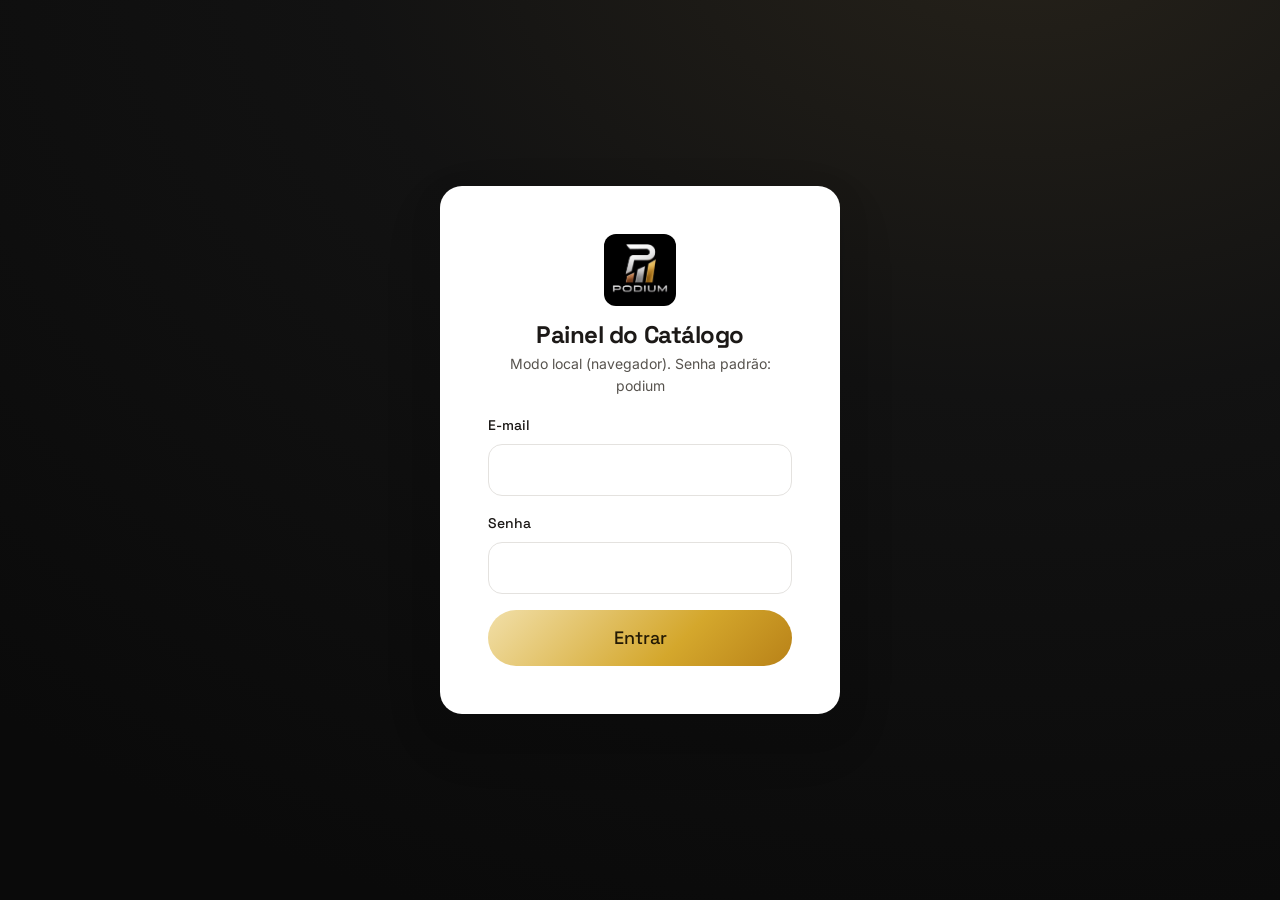
==== admin.html @ 18ede6af "feat(admin): painel de manutencao do catalogo Pagina admin.html (nao indexada) com login, listagem, " ====
<!DOCTYPE html>
<html lang="pt-BR">
  <head>
    <meta charset="UTF-8" />
    <meta name="viewport" content="width=device-width, initial-scale=1" />
    <meta name="robots" content="noindex, nofollow" />
    <title>Painel do Catálogo | Podium Brindes</title>
    <link rel="icon" type="image/jpeg" href="img/logo%20branca.jpeg" />

    <link rel="preconnect" href="https://fonts.googleapis.com" />
    <link rel="preconnect" href="https://fonts.gstatic.com" crossorigin />
    <link
      href="https://fonts.googleapis.com/css2?family=Inter:wght@400;500;600&family=Space+Grotesk:wght@500;600;700&display=swap"
      rel="stylesheet"
    />

    <link rel="stylesheet" href="css/reset.css" />
    <link rel="stylesheet" href="css/tokens.css" />
    <link rel="stylesheet" href="css/base.css" />
    <link rel="stylesheet" href="css/components.css" />
    <link rel="stylesheet" href="css/admin.css" />

    <script type="module" src="js/admin.js"></script>
  </head>
  <body class="admin">
    <!-- ===== Tela de login ===== -->
    <div class="admin-login" id="admin-login">
      <form class="admin-login__card" id="login-form">
        <img src="img/logo%20preta.jpeg" alt="Podium Brindes" width="72" height="72" />
        <h1>Painel do Catálogo</h1>
        <p class="admin-login__mode" id="login-mode"></p>
        <div class="field">
          <label class="field__label" for="login-email">E-mail</label>
          <input id="login-email" name="email" type="email" autocomplete="username" />
        </div>
        <div class="field">
          <label class="field__label" for="login-pass">Senha</label>
          <input id="login-pass" name="password" type="password" autocomplete="current-password" required />
        </div>
        <p class="admin-login__error" id="login-error" role="alert" hidden></p>
        <button class="btn btn--gold btn--lg" type="submit" id="login-btn">Entrar</button>
      </form>
    </div>

    <!-- ===== Painel ===== -->
    <div class="admin-app" id="admin-app" hidden>
      <header class="admin-header">
        <div class="admin-header__brand">
          <img src="img/logo%20preta.jpeg" alt="" width="40" height="40" />
          <div>
            <strong>Painel do Catálogo</strong>
            <span class="admin-badge" id="admin-mode"></span>
          </div>
        </div>
        <div class="admin-header__actions">
          <a class="btn btn--outline" href="index.html" target="_blank" rel="noopener">Ver site</a>
          <button class="btn btn--ghost" id="logout-btn" type="button">Sair</button>
        </div>
      </header>

      <main class="admin-main">
        <div class="admin-toolbar">
          <div>
            <h2>Produtos</h2>
            <p class="admin-count" id="admin-count"></p>
          </div>
          <div class="admin-toolbar__actions">
            <select class="admin-filter" id="admin-filter" aria-label="Filtrar por categoria">
              <option value="todos">Todas as categorias</option>
            </select>
            <button class="btn btn--gold" id="add-btn" type="button">
              <svg viewBox="0 0 24 24" width="18" height="18" fill="none" stroke="currentColor" stroke-width="2"><path d="M12 5v14M5 12h14" stroke-linecap="round"/></svg>
              Adicionar produto
            </button>
          </div>
        </div>

        <div class="admin-grid" id="admin-grid" aria-live="polite"></div>
        <p class="admin-empty" id="admin-empty" hidden>Nenhum produto nesta categoria.</p>
      </main>
    </div>

    <!-- ===== Modal de adicionar/editar ===== -->
    <div class="admin-modal" id="product-form-modal" aria-hidden="true">
      <div class="admin-modal__backdrop" data-close></div>
      <form class="admin-modal__card" id="product-form" role="dialog" aria-modal="true" aria-labelledby="pf-title">
        <button class="admin-modal__close" type="button" aria-label="Fechar" data-close>
          <svg viewBox="0 0 24 24" fill="none" stroke="currentColor" stroke-width="2"><path d="M6 6l12 12M18 6L6 18" stroke-linecap="round"/></svg>
        </button>
        <h2 id="pf-title">Adicionar produto</h2>

        <input type="hidden" name="id" id="pf-id" />

        <div class="field">
          <label class="field__label" for="pf-image">Imagem do produto</label>
          <div class="admin-upload">
            <div class="admin-upload__preview" id="pf-preview">
              <span>Sem imagem</span>
            </div>
            <div class="admin-upload__actions">
              <input type="file" id="pf-image" accept="image/*" hidden />
              <button type="button" class="btn btn--outline" id="pf-image-btn">Anexar imagem</button>
              <button type="button" class="btn btn--ghost" id="pf-image-clear" hidden>Remover</button>
              <p class="admin-hint">JPG/PNG/WebP. É redimensionada automaticamente.</p>
            </div>
          </div>
        </div>

        <div class="field">
          <label class="field__label" for="pf-name">Nome do produto <span class="field__req">*</span></label>
          <input id="pf-name" name="name" type="text" required />
        </div>

        <div class="field">
          <label class="field__label" for="pf-category">Nicho / categoria <span class="field__req">*</span></label>
          <select id="pf-category" name="category" required></select>
        </div>

        <div class="field">
          <label class="field__label" for="pf-description">Descrição</label>
          <textarea id="pf-description" name="description" rows="4"></textarea>
        </div>

        <label class="admin-check">
          <input type="checkbox" id="pf-featured" name="featured" />
          <span>Marcar como destaque</span>
        </label>

        <p class="admin-modal__error" id="pf-error" role="alert" hidden></p>

        <div class="admin-modal__foot">
          <button type="button" class="btn btn--outline" data-close>Cancelar</button>
          <button type="submit" class="btn btn--gold" id="pf-save">Salvar produto</button>
        </div>
      </form>
    </div>

    <!-- ===== Confirmação de exclusão ===== -->
    <div class="admin-modal admin-modal--sm" id="delete-modal" aria-hidden="true">
      <div class="admin-modal__backdrop" data-close-del></div>
      <div class="admin-modal__card" role="alertdialog" aria-modal="true" aria-labelledby="del-title">
        <h2 id="del-title">Excluir produto</h2>
        <p id="del-text">Tem certeza que deseja excluir este produto? Esta ação não pode ser desfeita.</p>
        <div class="admin-modal__foot">
          <button type="button" class="btn btn--outline" data-close-del>Cancelar</button>
          <button type="button" class="btn btn--danger" id="del-confirm">Excluir</button>
        </div>
      </div>
    </div>

    <div class="admin-toast" id="admin-toast" role="status" aria-live="polite" hidden></div>
  </body>
</html>
---- css/tokens.css ----
/* ============================================================
   tokens.css — Design tokens (single source of truth)
   Trocar cores/tema/espaçamento aqui, não nos componentes.
   ============================================================ */

:root {
  /* ---- Cores base (tema híbrido) ---- */
  --graphite-950: #0a0a0a;
  --graphite-900: #121212;
  --graphite-850: #181818;
  --graphite-800: #1f1f1f;
  --graphite-700: #2b2b2b;
  --graphite-600: #3a3a3a;

  --paper: #ffffff;
  --paper-50: #f7f7f6;
  --paper-100: #f0efed;
  --paper-200: #e4e2df;
  --paper-300: #d6d3d1;

  --ink-900: #0c0a09;
  --ink-800: #1c1917;
  --ink-600: #44403c;
  --ink-500: #57534e;
  --ink-400: #78716c;

  /* ---- Acentos metálicos (medalha) ---- */
  --gold: #d4a72c;          /* ouro metálico decorativo (fundo escuro) */
  --gold-cta: #a16207;      /* ouro WCAG-safe para CTA em fundo claro */
  --gold-cta-hover: #854d0e;
  --gold-soft: #f5e6b8;
  --silver: #c7c7c7;
  --silver-light: #e8e8e8;
  --bronze: #b06a3b;

  /* ---- Papéis semânticos ---- */
  --bg: var(--paper);
  --bg-alt: var(--paper-50);
  --surface: var(--paper);
  --surface-dark: var(--graphite-900);
  --text: var(--ink-800);
  --text-muted: var(--ink-500);
  --text-on-dark: #f5f4f2;
  --text-on-dark-muted: #a8a29e;
  --border: var(--paper-200);
  --border-dark: rgba(255, 255, 255, 0.1);
  --accent: var(--gold-cta);
  --accent-hover: var(--gold-cta-hover);
  --ring: var(--gold-cta);
  --danger: #dc2626;
  --success: #16a34a;

  /* Gradientes metálicos */
  --grad-metal: linear-gradient(135deg, #f5e6b8 0%, #d4a72c 35%, #a16207 70%, #d4a72c 100%);
  --grad-silver: linear-gradient(135deg, #ffffff 0%, #c7c7c7 45%, #8a8a8a 100%);
  --grad-dark-hero: radial-gradient(120% 120% at 80% -10%, #26221a 0%, #121212 45%, #0a0a0a 100%);

  /* ---- Tipografia ---- */
  --font-display: 'Space Grotesk', system-ui, -apple-system, sans-serif;
  --font-body: 'Inter', system-ui, -apple-system, 'Segoe UI', sans-serif;

  --fs-xs: 0.75rem;
  --fs-sm: 0.875rem;
  --fs-base: 1rem;
  --fs-md: 1.125rem;
  --fs-lg: clamp(1.25rem, 1.1rem + 0.7vw, 1.5rem);
  --fs-xl: clamp(1.5rem, 1.2rem + 1.4vw, 2.125rem);
  --fs-2xl: clamp(2rem, 1.5rem + 2.4vw, 3.25rem);
  --fs-3xl: clamp(2.5rem, 1.7rem + 3.8vw, 4.5rem);

  --fw-light: 300;
  --fw-normal: 400;
  --fw-medium: 500;
  --fw-semibold: 600;
  --fw-bold: 700;

  --lh-tight: 1.1;
  --lh-snug: 1.3;
  --lh-normal: 1.6;

  /* ---- Espaçamento (escala 4/8) ---- */
  --sp-1: 0.25rem;
  --sp-2: 0.5rem;
  --sp-3: 0.75rem;
  --sp-4: 1rem;
  --sp-5: 1.5rem;
  --sp-6: 2rem;
  --sp-7: 3rem;
  --sp-8: 4rem;
  --sp-9: 6rem;
  --sp-10: 8rem;

  --section-y: clamp(4rem, 3rem + 5vw, 7rem);

  /* ---- Layout ---- */
  --container: 1200px;
  --container-narrow: 820px;
  --gutter: clamp(1.25rem, 4vw, 2.5rem);

  /* ---- Raios ---- */
  --r-sm: 8px;
  --r-md: 14px;
  --r-lg: 22px;
  --r-full: 999px;

  /* ---- Sombras ---- */
  --shadow-sm: 0 1px 2px rgba(12, 10, 9, 0.06), 0 1px 3px rgba(12, 10, 9, 0.08);
  --shadow-md: 0 4px 12px rgba(12, 10, 9, 0.08), 0 8px 24px rgba(12, 10, 9, 0.06);
  --shadow-lg: 0 12px 32px rgba(12, 10, 9, 0.12), 0 24px 60px rgba(12, 10, 9, 0.1);
  --shadow-gold: 0 8px 24px rgba(161, 98, 7, 0.28);

  /* ---- Motion ---- */
  --ease-out: cubic-bezier(0.22, 1, 0.36, 1);
  --ease-in-out: cubic-bezier(0.65, 0, 0.35, 1);
  --dur-fast: 160ms;
  --dur-mid: 260ms;
  --dur-slow: 420ms;

  /* ---- z-index ---- */
  --z-base: 1;
  --z-catalog-sticky: 20;
  --z-header: 100;
  --z-menu: 200;
  --z-overlay: 300;
}
---- css/base.css ----
/* ============================================================
   base.css — Elementos, tipografia, container, utilitários
   ============================================================ */

body {
  font-family: var(--font-body);
  font-size: var(--fs-base);
  font-weight: var(--fw-normal);
  line-height: var(--lh-normal);
  color: var(--text);
  background: var(--bg);
}

h1,
h2,
h3,
h4 {
  font-family: var(--font-display);
  font-weight: var(--fw-bold);
  line-height: var(--lh-tight);
  letter-spacing: -0.02em;
  color: inherit;
}

h1 {
  font-size: var(--fs-3xl);
}
h2 {
  font-size: var(--fs-2xl);
}
h3 {
  font-size: var(--fs-lg);
  letter-spacing: -0.01em;
}

p {
  max-width: 65ch;
}

strong {
  font-weight: var(--fw-semibold);
}

/* ---- Container ---- */
.container {
  width: 100%;
  max-width: var(--container);
  margin-inline: auto;
  padding-inline: var(--gutter);
}

.container--narrow {
  max-width: var(--container-narrow);
}

/* ---- Section shell ---- */
.section {
  padding-block: var(--section-y);
}

.section--dark {
  background: var(--surface-dark);
  color: var(--text-on-dark);
}

/* ---- Eyebrow / kicker ---- */
.eyebrow {
  display: inline-flex;
  align-items: center;
  gap: var(--sp-2);
  font-family: var(--font-display);
  font-size: var(--fs-sm);
  font-weight: var(--fw-medium);
  letter-spacing: 0.14em;
  text-transform: uppercase;
  color: var(--accent);
}

.section--dark .eyebrow {
  color: var(--gold);
}

/* ---- Section header ---- */
.section-head {
  max-width: 60ch;
  margin-bottom: var(--sp-7);
}

.section-head p {
  margin-top: var(--sp-4);
  color: var(--text-muted);
  font-size: var(--fs-md);
}

.section--dark .section-head p {
  color: var(--text-on-dark-muted);
}

.section-head--center {
  margin-inline: auto;
  text-align: center;
}

.section-head--center p {
  margin-inline: auto;
}

/* ---- Metallic text ---- */
.text-metal {
  background: var(--grad-metal);
  -webkit-background-clip: text;
  background-clip: text;
  color: transparent;
}

/* ---- Utilities ---- */
.visually-hidden {
  position: absolute;
  width: 1px;
  height: 1px;
  padding: 0;
  margin: -1px;
  overflow: hidden;
  clip: rect(0, 0, 0, 0);
  white-space: nowrap;
  border: 0;
}

.skip-link {
  position: absolute;
  left: var(--sp-4);
  top: -100px;
  z-index: var(--z-overlay);
  padding: var(--sp-3) var(--sp-5);
  background: var(--ink-900);
  color: #fff;
  border-radius: var(--r-sm);
  transition: top var(--dur-fast) var(--ease-out);
}

.skip-link:focus {
  top: var(--sp-4);
}

:where(a, button, input, select, textarea):focus-visible {
  outline: 3px solid var(--ring);
  outline-offset: 2px;
  border-radius: var(--r-sm);
}

.no-scroll {
  overflow: hidden;
}
---- css/components.css ----
/* ============================================================
   components.css — Botões, cards, chips, form controls, badges
   ============================================================ */

/* ---------- Botões ---------- */
.btn {
  --btn-bg: var(--accent);
  --btn-fg: #fff;
  display: inline-flex;
  align-items: center;
  justify-content: center;
  gap: var(--sp-2);
  min-height: 48px;
  padding: 0.85rem 1.6rem;
  font-family: var(--font-display);
  font-size: var(--fs-base);
  font-weight: var(--fw-medium);
  line-height: 1;
  color: var(--btn-fg);
  background: var(--btn-bg);
  border-radius: var(--r-full);
  transition: transform var(--dur-fast) var(--ease-out),
    box-shadow var(--dur-mid) var(--ease-out), background var(--dur-fast) var(--ease-out);
  will-change: transform;
}

.btn svg {
  width: 1.15em;
  height: 1.15em;
}

.btn:hover {
  background: var(--accent-hover);
  box-shadow: var(--shadow-gold);
  transform: translateY(-2px);
}

.btn:active {
  transform: translateY(0);
}

.btn--lg {
  min-height: 56px;
  padding: 1.05rem 2rem;
  font-size: var(--fs-md);
}

.btn--gold {
  --btn-bg: var(--grad-metal);
  --btn-fg: #241a04;
  background-size: 200% 200%;
  background-position: 0% 50%;
  transition: transform var(--dur-fast) var(--ease-out),
    box-shadow var(--dur-mid) var(--ease-out), background-position var(--dur-slow) var(--ease-out);
}

.btn--gold:hover {
  background: var(--grad-metal);
  background-size: 200% 200%;
  background-position: 100% 50%;
  box-shadow: 0 10px 30px rgba(212, 167, 44, 0.35);
}

.btn--outline {
  --btn-bg: transparent;
  --btn-fg: var(--text);
  border: 1.5px solid var(--border);
}

.btn--outline:hover {
  --btn-fg: var(--accent);
  background: transparent;
  border-color: var(--accent);
  box-shadow: none;
}

.section--dark .btn--outline {
  --btn-fg: #fff;
  border-color: rgba(255, 255, 255, 0.25);
}

.section--dark .btn--outline:hover {
  --btn-fg: var(--gold);
  border-color: var(--gold);
}

/* Botão sólido preto com borda e texto dourado (sem efeito transparente) */
.btn--gold-outline {
  --btn-bg: var(--graphite-850);
  --btn-fg: var(--gold);
  border: 1.5px solid var(--gold);
}

.btn--gold-outline:hover {
  background: var(--gold);
  color: var(--graphite-950);
  border-color: var(--gold);
  box-shadow: 0 8px 22px rgba(212, 167, 44, 0.28);
}

.btn--danger {
  --btn-bg: var(--danger);
  --btn-fg: #fff;
}

.btn--danger:hover {
  background: #b91c1c;
  box-shadow: none;
}

.btn--ghost {
  --btn-bg: transparent;
  --btn-fg: var(--text);
  min-height: auto;
  padding: 0.4rem 0;
}

.btn--ghost:hover {
  background: transparent;
  box-shadow: none;
  transform: none;
  color: var(--accent);
}

/* Link com seta */
.link-arrow {
  display: inline-flex;
  align-items: center;
  gap: var(--sp-2);
  font-family: var(--font-display);
  font-weight: var(--fw-medium);
  color: var(--accent);
}

.link-arrow svg {
  width: 1em;
  height: 1em;
  transition: transform var(--dur-fast) var(--ease-out);
}

.link-arrow:hover svg {
  transform: translateX(4px);
}

/* ---------- Card genérico ---------- */
.card {
  background: var(--surface);
  border: 1px solid var(--border);
  border-radius: var(--r-lg);
  box-shadow: var(--shadow-sm);
}

/* ---------- Product card (botão: foto + nome) ---------- */
.product-card {
  position: relative;
  display: flex;
  flex-direction: column;
  overflow: hidden;
  width: 100%;
  text-align: left;
  font: inherit;
  color: inherit;
  cursor: pointer;
  background: var(--surface);
  border: 1px solid var(--border);
  border-radius: var(--r-lg);
  box-shadow: var(--shadow-sm);
  transition: transform var(--dur-mid) var(--ease-out),
    box-shadow var(--dur-mid) var(--ease-out), border-color var(--dur-mid) var(--ease-out);
  animation: cardIn 0.5s var(--ease-out) both;
  animation-delay: calc(var(--i, 0) * 70ms);
}

.product-card:hover {
  transform: translateY(-6px);
  box-shadow: var(--shadow-lg);
  border-color: var(--gold);
}

/* Brilho metálico varrendo (bento hover, vanilla) */
.product-card::after {
  content: '';
  position: absolute;
  inset: 0;
  background: linear-gradient(
    115deg,
    transparent 30%,
    rgba(212, 167, 44, 0.14) 48%,
    transparent 66%
  );
  transform: translateX(-120%);
  transition: transform var(--dur-slow) var(--ease-out);
  pointer-events: none;
}

.product-card:hover::after {
  transform: translateX(120%);
}

.product-card__media {
  position: relative;
  display: block;
  aspect-ratio: 4 / 3;
  background: var(--paper-100);
  overflow: hidden;
}

.product-card__media img {
  width: 100%;
  height: 100%;
  object-fit: cover;
  transition: transform var(--dur-slow) var(--ease-out);
}

.product-card:hover .product-card__media img {
  transform: scale(1.06);
}

.product-card__cat {
  position: absolute;
  top: var(--sp-3);
  left: var(--sp-3);
  padding: 0.3rem 0.75rem;
  font-family: var(--font-display);
  font-size: var(--fs-xs);
  font-weight: var(--fw-medium);
  letter-spacing: 0.04em;
  color: var(--text-on-dark);
  background: rgba(10, 10, 10, 0.72);
  backdrop-filter: blur(6px);
  border-radius: var(--r-full);
}

.product-card__body {
  display: flex;
  align-items: center;
  justify-content: space-between;
  gap: var(--sp-3);
  padding: var(--sp-5);
}

.product-card__title {
  font-family: var(--font-display);
  font-size: var(--fs-md);
  font-weight: var(--fw-semibold);
}

.product-card__more {
  display: inline-flex;
  align-items: center;
  gap: var(--sp-2);
  font-family: var(--font-display);
  font-size: var(--fs-sm);
  font-weight: var(--fw-medium);
  color: var(--accent);
  white-space: nowrap;
}

.product-card__more svg {
  width: 1em;
  height: 1em;
  transition: transform var(--dur-fast) var(--ease-out);
}

.product-card:hover .product-card__more svg {
  transform: translateX(4px);
}

/* ---------- Paginação ---------- */
.pagination {
  display: flex;
  flex-wrap: wrap;
  justify-content: center;
  align-items: center;
  gap: var(--sp-2);
  margin-top: var(--sp-7);
}

.pagination[hidden] {
  display: none;
}

.pager__btn {
  min-width: 44px;
  min-height: 44px;
  padding: 0 0.75rem;
  display: inline-flex;
  align-items: center;
  justify-content: center;
  font-family: var(--font-display);
  font-weight: var(--fw-medium);
  color: var(--text);
  background: var(--surface);
  border: 1.5px solid var(--border);
  border-radius: var(--r-md);
  transition: color var(--dur-fast) var(--ease-out),
    border-color var(--dur-fast) var(--ease-out), background var(--dur-fast) var(--ease-out);
}

.pager__btn svg {
  width: 18px;
  height: 18px;
}

.pager__btn:hover:not(:disabled):not(.is-current) {
  border-color: var(--ink-400);
}

.pager__btn.is-current {
  color: #fff;
  background: var(--ink-900);
  border-color: var(--ink-900);
}

.pager__btn:disabled {
  opacity: 0.4;
  cursor: not-allowed;
}

/* ---------- Modal de produto (mini página) ---------- */
.pmodal {
  position: fixed;
  inset: 0;
  z-index: var(--z-overlay);
  display: none;
}

.pmodal.open {
  display: flex;
  align-items: center;
  justify-content: center;
  padding: var(--sp-4);
}

.pmodal__backdrop {
  position: fixed;
  inset: 0;
  background: rgba(10, 10, 10, 0.62);
  backdrop-filter: blur(4px);
  animation: fadeIn var(--dur-mid) var(--ease-out);
}

.pmodal__dialog {
  position: relative;
  z-index: 1;
  width: min(760px, 100%);
  max-height: calc(100dvh - 2rem);
  overflow: auto;
  background: var(--surface);
  border-radius: var(--r-lg);
  box-shadow: var(--shadow-lg);
  display: grid;
  grid-template-columns: 0.95fr 1.05fr;
  animation: modalIn var(--dur-slow) var(--ease-out);
}

.pmodal__close {
  position: absolute;
  top: var(--sp-3);
  right: var(--sp-3);
  z-index: 2;
  width: 40px;
  height: 40px;
  display: inline-flex;
  align-items: center;
  justify-content: center;
  color: #fff;
  background: rgba(10, 10, 10, 0.6);
  border-radius: var(--r-full);
  transition: background var(--dur-fast) var(--ease-out);
}

.pmodal__close:hover {
  background: rgba(10, 10, 10, 0.85);
}

.pmodal__close svg {
  width: 20px;
  height: 20px;
}

.pmodal__media {
  position: relative;
  background: var(--paper-100);
  min-height: 260px;
}

.pmodal__media img {
  width: 100%;
  height: 100%;
  object-fit: cover;
}

.pmodal__cat {
  position: absolute;
  top: var(--sp-3);
  left: var(--sp-3);
  padding: 0.3rem 0.75rem;
  font-family: var(--font-display);
  font-size: var(--fs-xs);
  font-weight: var(--fw-medium);
  color: var(--text-on-dark);
  background: rgba(10, 10, 10, 0.72);
  border-radius: var(--r-full);
}

.pmodal__body {
  display: flex;
  flex-direction: column;
  gap: var(--sp-4);
  padding: var(--sp-6);
}

.pmodal__title {
  font-family: var(--font-display);
  font-size: var(--fs-xl);
}

.pmodal__desc {
  color: var(--text-muted);
  margin: 0;
}

.pmodal__specs {
  display: grid;
  grid-template-columns: auto 1fr;
  gap: 0.4rem 0.9rem;
  font-size: var(--fs-sm);
  margin: 0;
}

.pmodal__specs[hidden] {
  display: none;
}

.pmodal__specs dt {
  font-family: var(--font-display);
  font-weight: var(--fw-semibold);
  color: var(--text);
}

.pmodal__specs dd {
  color: var(--text-muted);
  margin: 0;
}

.pmodal__cta {
  align-self: flex-start;
  margin-top: var(--sp-2);
}

@media (max-width: 640px) {
  .pmodal__dialog {
    grid-template-columns: 1fr;
  }
  .pmodal__media {
    aspect-ratio: 4 / 3;
    min-height: 0;
  }
}

/* ---------- Filter chips ---------- */
.filter-bar {
  display: flex;
  gap: var(--sp-3);
  overflow-x: auto;
  scroll-snap-type: x proximity;
  padding-block: var(--sp-2);
  margin-inline: calc(var(--gutter) * -1);
  padding-inline: var(--gutter);
  -ms-overflow-style: none;
  scrollbar-width: none;
}

.filter-bar::-webkit-scrollbar {
  display: none;
}

.chip {
  flex: 0 0 auto;
  scroll-snap-align: start;
  min-height: 44px;
  padding: 0.6rem 1.15rem;
  font-family: var(--font-display);
  font-size: var(--fs-sm);
  font-weight: var(--fw-medium);
  color: var(--text-muted);
  background: var(--paper-50);
  border: 1.5px solid var(--border);
  border-radius: var(--r-full);
  white-space: nowrap;
  transition: color var(--dur-fast) var(--ease-out),
    border-color var(--dur-fast) var(--ease-out), background var(--dur-fast) var(--ease-out);
}

.chip:hover {
  color: var(--text);
  border-color: var(--ink-400);
}

.chip[aria-pressed='true'] {
  color: #fff;
  background: var(--ink-900);
  border-color: var(--ink-900);
}

/* ---------- Form ---------- */
.field {
  display: flex;
  flex-direction: column;
  gap: var(--sp-2);
}

.field__label {
  font-family: var(--font-display);
  font-size: var(--fs-sm);
  font-weight: var(--fw-medium);
  color: var(--text);
}

.field__req {
  color: var(--accent);
}

.field input,
.field select,
.field textarea {
  width: 100%;
  min-height: 48px;
  padding: 0.75rem 1rem;
  font-size: var(--fs-base);
  color: var(--text);
  background: var(--surface);
  border: 1.5px solid var(--border);
  border-radius: var(--r-md);
  transition: border-color var(--dur-fast) var(--ease-out),
    box-shadow var(--dur-fast) var(--ease-out);
}

.field textarea {
  min-height: 120px;
  resize: vertical;
}

.field input:focus,
.field select:focus,
.field textarea:focus {
  outline: none;
  border-color: var(--accent);
  box-shadow: 0 0 0 3px rgba(161, 98, 7, 0.15);
}

.field input:user-invalid,
.field select:user-invalid,
.field textarea:user-invalid {
  border-color: var(--danger);
}

.field__error {
  min-height: 1.1em;
  font-size: var(--fs-xs);
  color: var(--danger);
}

/* ---------- Badge / pill ---------- */
.pill {
  display: inline-flex;
  align-items: center;
  gap: var(--sp-2);
  padding: 0.3rem 0.85rem;
  font-size: var(--fs-xs);
  font-weight: var(--fw-medium);
  border-radius: var(--r-full);
  background: var(--paper-100);
  color: var(--text-muted);
}

/* ---------- Empty state ---------- */
.empty-state {
  grid-column: 1 / -1;
  text-align: center;
  padding: var(--sp-8) var(--sp-4);
  color: var(--text-muted);
}

.empty-state svg {
  width: 40px;
  height: 40px;
  margin: 0 auto var(--sp-4);
  color: var(--ink-400);
}
---- css/admin.css ----
/* ============================================================
   admin.css — Painel de manutenção do catálogo
   ============================================================ */

body.admin {
  background: var(--paper-50);
  color: var(--text);
}

/* ---------- Login ---------- */
.admin-login {
  min-height: 100dvh;
  display: grid;
  place-items: center;
  padding: var(--sp-5);
  background: var(--grad-dark-hero);
}

.admin-login__card {
  width: min(400px, 100%);
  display: flex;
  flex-direction: column;
  gap: var(--sp-4);
  padding: var(--sp-7);
  background: var(--surface);
  border-radius: var(--r-lg);
  box-shadow: var(--shadow-lg);
  text-align: center;
}

.admin-login__card img {
  width: 72px;
  height: 72px;
  border-radius: 12px;
  margin: 0 auto;
}

.admin-login__card h1 {
  font-size: var(--fs-lg);
}

.admin-login__mode {
  font-size: var(--fs-sm);
  color: var(--text-muted);
  margin-top: calc(var(--sp-3) * -1);
}

.admin-login__card .field {
  text-align: left;
}

.admin-login__error {
  color: var(--danger);
  font-size: var(--fs-sm);
}

/* ---------- Header ---------- */
.admin-header {
  position: sticky;
  top: 0;
  z-index: var(--z-header);
  display: flex;
  align-items: center;
  justify-content: space-between;
  gap: var(--sp-4);
  padding: var(--sp-4) var(--gutter);
  background: var(--surface);
  border-bottom: 1px solid var(--border);
}

.admin-header__brand {
  display: flex;
  align-items: center;
  gap: var(--sp-3);
  font-family: var(--font-display);
}

.admin-header__brand img {
  width: 40px;
  height: 40px;
  border-radius: 8px;
}

.admin-header__brand div {
  display: flex;
  flex-direction: column;
  line-height: 1.2;
}

.admin-badge {
  font-size: var(--fs-xs);
  font-weight: var(--fw-medium);
  color: var(--gold-cta);
}

.admin-header__actions {
  display: flex;
  align-items: center;
  gap: var(--sp-3);
}

/* ---------- Main / toolbar ---------- */
.admin-main {
  max-width: 1100px;
  margin-inline: auto;
  padding: var(--sp-6) var(--gutter) var(--sp-9);
}

.admin-toolbar {
  display: flex;
  align-items: flex-end;
  justify-content: space-between;
  gap: var(--sp-4);
  flex-wrap: wrap;
  margin-bottom: var(--sp-6);
}

.admin-toolbar h2 {
  font-size: var(--fs-xl);
}

.admin-count {
  color: var(--text-muted);
  font-size: var(--fs-sm);
}

.admin-toolbar__actions {
  display: flex;
  gap: var(--sp-3);
  flex-wrap: wrap;
}

.admin-filter {
  min-height: 48px;
  padding: 0 1rem;
  border: 1.5px solid var(--border);
  border-radius: var(--r-md);
  background: var(--surface);
}

/* ---------- Grid de produtos ---------- */
.admin-grid {
  display: grid;
  grid-template-columns: repeat(auto-fill, minmax(min(100%, 260px), 1fr));
  gap: var(--sp-5);
}

.admin-empty {
  text-align: center;
  color: var(--text-muted);
  padding: var(--sp-8);
}

.admin-card {
  display: flex;
  flex-direction: column;
  background: var(--surface);
  border: 1px solid var(--border);
  border-radius: var(--r-lg);
  overflow: hidden;
  box-shadow: var(--shadow-sm);
}

.admin-card__media {
  position: relative;
  aspect-ratio: 4 / 3;
  background: var(--paper-100);
}

.admin-card__media img {
  width: 100%;
  height: 100%;
  object-fit: cover;
}

.admin-card__noimg {
  display: grid;
  place-items: center;
  height: 100%;
  color: var(--ink-400);
  font-size: var(--fs-sm);
}

.admin-card__star {
  position: absolute;
  top: var(--sp-2);
  left: var(--sp-2);
  padding: 0.2rem 0.6rem;
  font-size: var(--fs-xs);
  font-weight: var(--fw-medium);
  color: #241a04;
  background: var(--grad-metal);
  border-radius: var(--r-full);
}

.admin-card__body {
  display: flex;
  flex-direction: column;
  gap: var(--sp-1);
  padding: var(--sp-4);
  flex: 1;
}

.admin-card__cat {
  font-size: var(--fs-xs);
  font-weight: var(--fw-medium);
  color: var(--gold-cta);
  text-transform: uppercase;
  letter-spacing: 0.04em;
}

.admin-card__name {
  font-size: var(--fs-md);
}

.admin-card__desc {
  font-size: var(--fs-sm);
  color: var(--text-muted);
  display: -webkit-box;
  -webkit-line-clamp: 2;
  -webkit-box-orient: vertical;
  overflow: hidden;
}

.admin-card__actions {
  display: flex;
  gap: var(--sp-2);
  padding: var(--sp-4);
  border-top: 1px solid var(--border);
}

.admin-card__actions .btn {
  flex: 1;
  min-height: 40px;
  padding: 0.5rem;
}

/* ---------- Modais ---------- */
.admin-modal {
  position: fixed;
  inset: 0;
  z-index: var(--z-overlay);
  display: none;
  align-items: center;
  justify-content: center;
  padding: var(--sp-4);
}

.admin-modal.open {
  display: flex;
}

.admin-modal__backdrop {
  position: fixed;
  inset: 0;
  background: rgba(10, 10, 10, 0.55);
  backdrop-filter: blur(4px);
}

.admin-modal__card {
  position: relative;
  z-index: 1;
  width: min(560px, 100%);
  max-height: calc(100dvh - 2rem);
  overflow: auto;
  display: flex;
  flex-direction: column;
  gap: var(--sp-4);
  padding: var(--sp-6);
  background: var(--surface);
  border-radius: var(--r-lg);
  box-shadow: var(--shadow-lg);
}

.admin-modal--sm .admin-modal__card {
  width: min(420px, 100%);
}

.admin-modal__card h2 {
  font-size: var(--fs-lg);
}

.admin-modal__close {
  position: absolute;
  top: var(--sp-3);
  right: var(--sp-3);
  width: 40px;
  height: 40px;
  display: inline-flex;
  align-items: center;
  justify-content: center;
  border-radius: var(--r-full);
  color: var(--text-muted);
}

.admin-modal__close:hover {
  background: var(--paper-100);
}

.admin-modal__close svg {
  width: 20px;
  height: 20px;
}

.admin-modal__error {
  color: var(--danger);
  font-size: var(--fs-sm);
}

.admin-modal__foot {
  display: flex;
  justify-content: flex-end;
  gap: var(--sp-3);
  margin-top: var(--sp-2);
}

/* ---------- Upload ---------- */
.admin-upload {
  display: flex;
  gap: var(--sp-4);
  align-items: flex-start;
}

.admin-upload__preview {
  flex: 0 0 120px;
  width: 120px;
  height: 120px;
  border-radius: var(--r-md);
  border: 1.5px dashed var(--border);
  background: var(--paper-100);
  display: grid;
  place-items: center;
  overflow: hidden;
  color: var(--ink-400);
  font-size: var(--fs-xs);
  text-align: center;
}

.admin-upload__preview img {
  width: 100%;
  height: 100%;
  object-fit: cover;
}

.admin-upload__actions {
  display: flex;
  flex-direction: column;
  gap: var(--sp-2);
  align-items: flex-start;
}

.admin-hint {
  font-size: var(--fs-xs);
  color: var(--text-muted);
}

.admin-check {
  display: flex;
  align-items: center;
  gap: var(--sp-2);
  font-size: var(--fs-sm);
}

.admin-check input {
  width: 18px;
  height: 18px;
}

/* ---------- Toast ---------- */
.admin-toast {
  position: fixed;
  bottom: var(--sp-5);
  left: 50%;
  transform: translateX(-50%);
  z-index: var(--z-overlay);
  padding: 0.85rem 1.4rem;
  background: var(--ink-900);
  color: #fff;
  border-radius: var(--r-full);
  box-shadow: var(--shadow-lg);
  font-size: var(--fs-sm);
}

.admin-toast.is-error {
  background: var(--danger);
}

.admin-toast[hidden] {
  display: none;
}

@media (max-width: 560px) {
  .admin-upload {
    flex-direction: column;
  }
  .admin-toolbar__actions {
    width: 100%;
  }
  .admin-toolbar__actions .btn,
  .admin-filter {
    flex: 1;
  }
}
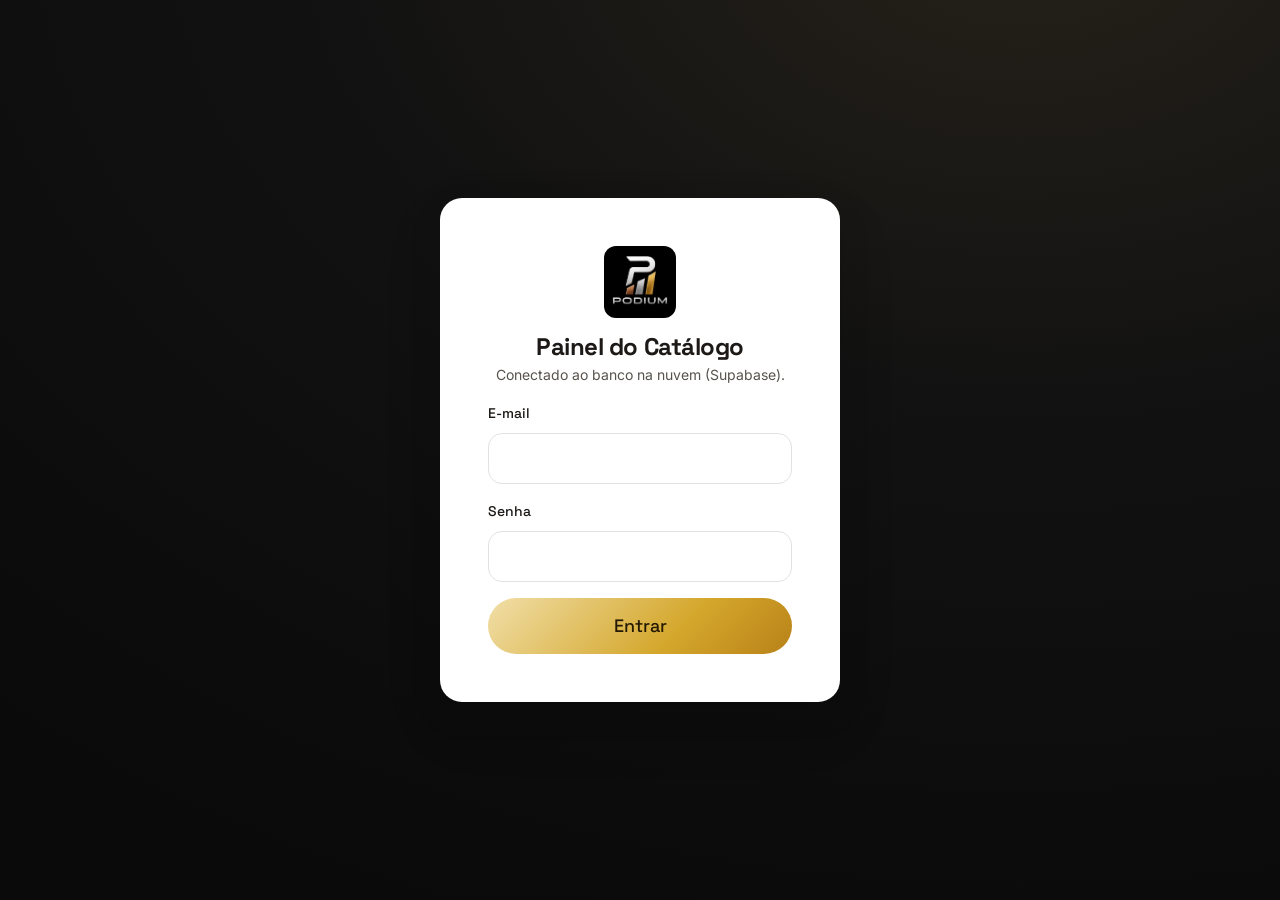
==== commit 13fc6598: "feat(cores): variacoes de cor por produto (paleta + personalizada) Painel ganha campo "Cores disponi" ====
--- a/admin.html
+++ b/admin.html
@@ -121,6 +121,18 @@
           <textarea id="pf-description" name="description" rows="4"></textarea>
         </div>
 
+        <div class="field">
+          <span class="field__label">Cores disponíveis</span>
+          <div class="color-selected" id="pf-colors-selected" aria-live="polite"></div>
+          <p class="admin-hint">Clique nas cores da paleta para adicionar/remover:</p>
+          <div class="color-palette" id="pf-colors-palette" role="group" aria-label="Paleta de cores"></div>
+          <div class="color-custom">
+            <input type="color" id="pf-color-val" value="#d4a72c" aria-label="Escolher cor personalizada" />
+            <input type="text" id="pf-color-name" placeholder="Nome da cor (ex.: Grafite)" />
+            <button type="button" class="btn btn--outline" id="pf-color-add">Adicionar cor</button>
+          </div>
+        </div>
+
         <label class="admin-check">
           <input type="checkbox" id="pf-featured" name="featured" />
           <span>Marcar como destaque</span>
--- a/css/components.css
+++ b/css/components.css
@@ -421,6 +421,39 @@
   margin: 0;
 }
 
+.pmodal__colors {
+  display: flex;
+  flex-direction: column;
+  gap: var(--sp-2);
+}
+
+.pmodal__colors-label {
+  font-family: var(--font-display);
+  font-size: var(--fs-sm);
+  font-weight: var(--fw-semibold);
+}
+
+.pmodal__swatches {
+  display: flex;
+  flex-wrap: wrap;
+  gap: var(--sp-2);
+}
+
+/* Quadradinho de cor */
+.swatch {
+  width: 28px;
+  height: 28px;
+  border-radius: 6px;
+  border: 1px solid rgba(0, 0, 0, 0.12);
+  box-shadow: inset 0 0 0 2px rgba(255, 255, 255, 0.4);
+  cursor: pointer;
+  padding: 0;
+}
+
+.swatch--display {
+  cursor: default;
+}
+
 .pmodal__specs {
   display: grid;
   grid-template-columns: auto 1fr;
--- a/css/admin.css
+++ b/css/admin.css
@@ -354,6 +354,86 @@
   color: var(--text-muted);
 }
 
+/* ---------- Seletor de cores ---------- */
+.color-selected {
+  display: flex;
+  flex-wrap: wrap;
+  gap: var(--sp-2);
+  min-height: 34px;
+}
+
+.color-empty {
+  font-size: var(--fs-sm);
+  color: var(--ink-400);
+}
+
+.color-chip {
+  display: inline-flex;
+  align-items: center;
+  gap: var(--sp-2);
+  padding: 0.3rem 0.6rem 0.3rem 0.4rem;
+  font-size: var(--fs-sm);
+  background: var(--paper-100);
+  border: 1px solid var(--border);
+  border-radius: var(--r-full);
+}
+
+.color-chip .color-dot {
+  width: 16px;
+  height: 16px;
+  border-radius: 4px;
+  border: 1px solid rgba(0, 0, 0, 0.12);
+}
+
+.color-chip svg {
+  width: 14px;
+  height: 14px;
+  color: var(--text-muted);
+}
+
+.color-chip:hover {
+  border-color: var(--danger);
+}
+
+.color-palette {
+  display: flex;
+  flex-wrap: wrap;
+  gap: var(--sp-2);
+  margin-top: var(--sp-1);
+}
+
+.color-palette .swatch.is-on {
+  outline: 3px solid var(--gold-cta);
+  outline-offset: 1px;
+}
+
+.color-custom {
+  display: flex;
+  gap: var(--sp-2);
+  align-items: center;
+  margin-top: var(--sp-3);
+  flex-wrap: wrap;
+}
+
+.color-custom input[type='color'] {
+  width: 44px;
+  height: 44px;
+  padding: 2px;
+  border: 1.5px solid var(--border);
+  border-radius: var(--r-md);
+  background: none;
+  cursor: pointer;
+}
+
+.color-custom input[type='text'] {
+  flex: 1;
+  min-width: 140px;
+  min-height: 44px;
+  padding: 0 0.85rem;
+  border: 1.5px solid var(--border);
+  border-radius: var(--r-md);
+}
+
 .admin-check {
   display: flex;
   align-items: center;
